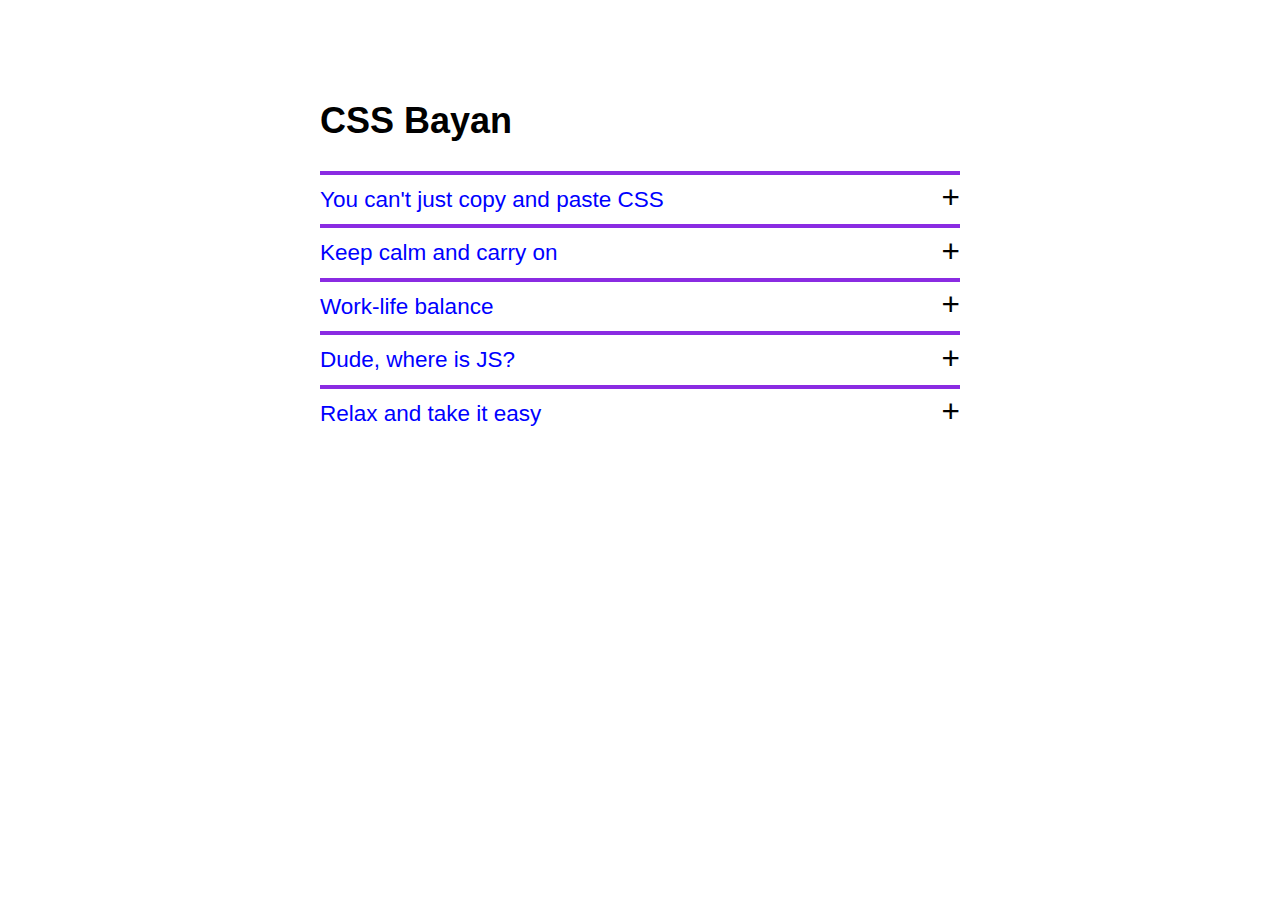
==== cssBayan/index.html @ 5b532eec "init:  add folder" ====
<!-- mariozt -->
<!DOCTYPE html>
<html lang="en">

  <head>
    <meta charset="UTF-8">
    <meta http-equiv="X-UA-Compatible" content="IE=edge">
    <meta name="viewport" content="width=device-width, initial-scale=1.0">

    <link rel="stylesheet" href="./style.css">

    <title>cssBayan</title>
  </head>

  <body>
    
    <section>

      <main>

        <h1>CSS Bayan</h1>

        <details class="tab accordion__box">
          <summary>You can't just copy and paste CSS</summary>
          <img src="./img/1.jpg" width="400" alt="">
        </details>



        <details>
          <summary>Keep calm and carry on</summary>
          <img src="./img/2.jpg" alt="">
        </details>

        <details>
          <summary>Work-life balance</summary>
          <img src="./img/3.jpg" alt="">
        </details>

        <details>
          <summary>Dude, where is JS?</summary>
          <img src="./img/4.jpg" alt="">
        </details>

        <details>
          <summary>Relax and take it easy</summary>
          <img src="./img/5.jpg" alt="">
        </details>

      </main>

    </section>

  </body>

</html>
---- cssBayan/style.css ----
html,
.root {
  padding: 0;
  margin: 0;
  font-size: 18px;
}

body {
  font: menu;
  font-size: 1rem;
  line-height: 1.4;
  padding: 0;
  margin: 0;
}
/* ******************************** */
section {
  padding-top: 4rem;
  width: 50%;
  margin: auto;
}
h1 {
  font-size: 2rem;
  font-weight: 900;
}
details[open] summary ~ * {
  animation: open 0.3s ease-in-out;
}

@keyframes open {
  0% {
    opacity: 0;
  }
  100% {
    opacity: 1;
  }
}
details summary::-webkit-details-marker {
  display: none;
}

details summary {
  width: 100%;
  padding: 0.5rem 0;
  border-top: 4px solid blueviolet;
  position: relative;
  cursor: pointer;
  font-size: 1.25rem;
  font-weight: 500;
  list-style: none;
  color: blue;
}
details summary:hover {
  color: black;
}
details img {
  display: block;
  margin: 0 auto;
  padding: 1em;
  cursor: pointer;
  width: 400px;

}
details summary:after {
  content: "+";
  color: black;
  position: absolute;
  font-size: 1.75rem;
  line-height: 0;
  margin-top: 0.75rem;
  right: 0;
  font-weight: 200;
  transform-origin: center;
  transition: 200ms linear;
}
details[open] summary:after {
  transform: rotate(45deg);
  font-size: 2rem;
}
details summary {
  outline: 0;
}
/* ***************************** */

@media screen and (max-width: 820px) {
  details img {
    width: 300px;
  }
}

/* --------------------------------- */
@media screen and (max-width: 320px) {
  section {
    width: 80%;
  }
  h1 {
    font-size: 1.5rem;
  }
  details img {
    width: 150px;
  }
  details summary {
    font-size: 1rem;
  }
}
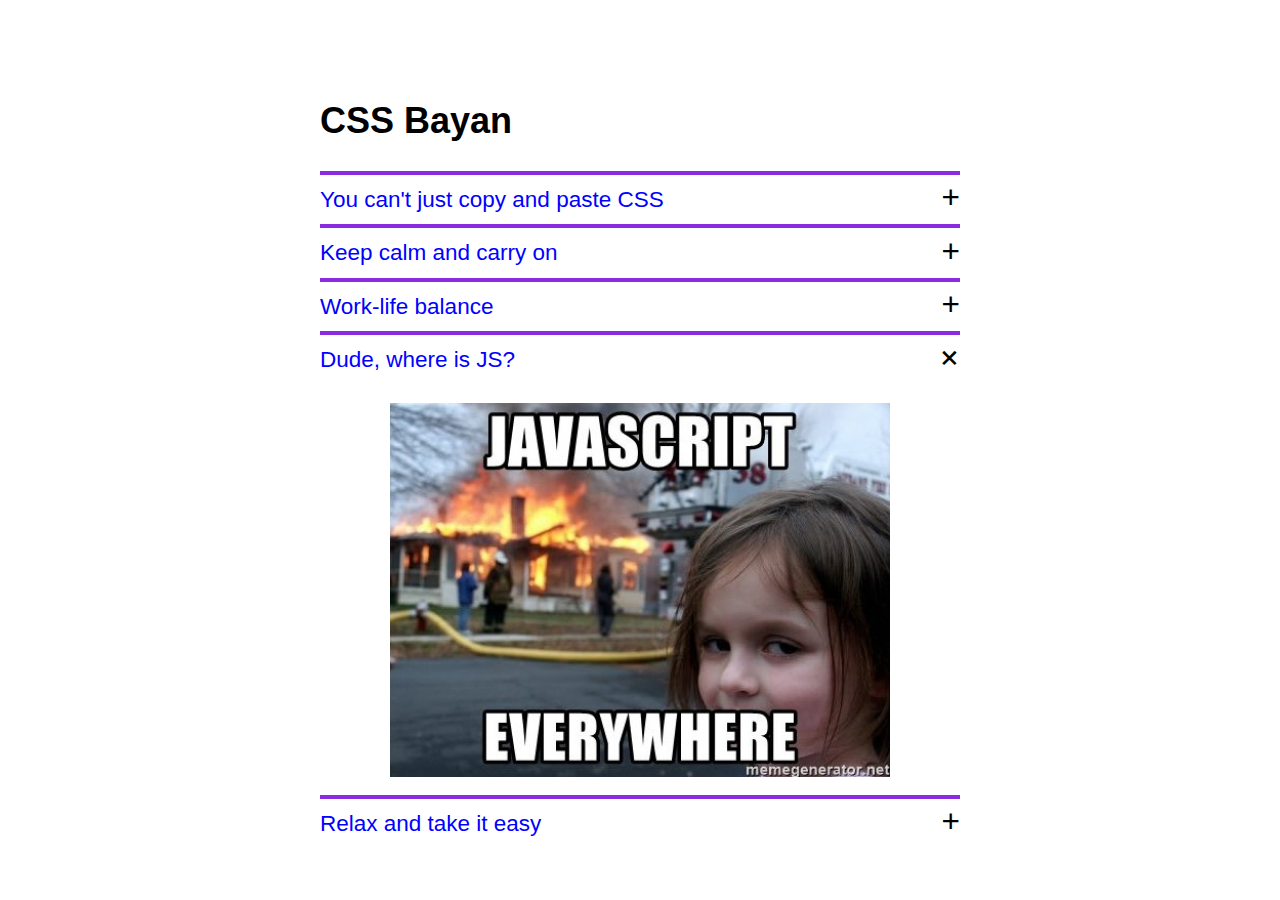
==== commit 24512e7d: "fix:bags fix" ====
--- a/cssBayan/index.html
+++ b/cssBayan/index.html
@@ -22,29 +22,27 @@
 
         <details class="tab accordion__box">
           <summary>You can't just copy and paste CSS</summary>
-          <img src="./img/1.jpg" width="400" alt="">
+          <img src="./img/1.jpg" width="500" alt="image">
         </details>
-
-
 
         <details>
           <summary>Keep calm and carry on</summary>
-          <img src="./img/2.jpg" alt="">
+          <img src="./img/2.jpg" width="500" alt="image">
         </details>
 
         <details>
           <summary>Work-life balance</summary>
-          <img src="./img/3.jpg" alt="">
+          <img src="./img/3.jpg" width="500" alt="image">
         </details>
 
-        <details>
+        <details open>
           <summary>Dude, where is JS?</summary>
-          <img src="./img/4.jpg" alt="">
+          <img src="./img/4.jpg" alt="image">
         </details>
 
         <details>
           <summary>Relax and take it easy</summary>
-          <img src="./img/5.jpg" alt="">
+          <img src="./img/5.jpg" width="500" alt="image">
         </details>
 
       </main>
--- a/cssBayan/style.css
+++ b/cssBayan/style.css
@@ -49,7 +49,7 @@
   list-style: none;
   color: blue;
 }
-details summary:hover {
+details summary:hover{
   color: black;
 }
 details img {
@@ -57,8 +57,7 @@
   margin: 0 auto;
   padding: 1em;
   cursor: pointer;
-  width: 400px;
-
+  width: 500px;
 }
 details summary:after {
   content: "+";
@@ -81,14 +80,22 @@
 }
 /* ***************************** */
 
-@media screen and (max-width: 820px) {
+@media screen and (max-width: 1024px) {
+  section {
+    width: 80%;
+  }
+  h1 {
+    font-size: 1.7rem;
+  }
   details img {
-    width: 300px;
+    width: 450px;
+  }
+  details summary {
+    font-size: 1rem;
   }
 }
-
 /* --------------------------------- */
-@media screen and (max-width: 320px) {
+@media screen and (max-width: 768px) {
   section {
     width: 80%;
   }
@@ -96,9 +103,54 @@
     font-size: 1.5rem;
   }
   details img {
-    width: 150px;
+    width: 350px;
   }
   details summary {
     font-size: 1rem;
   }
+}
+/* --------------------------------- */
+@media screen and (max-width: 425px) {
+  section {
+    width: 80%;
+  }
+  h1 {
+    font-size: 1.3rem;
+  }
+  details img {
+    width: 230px;
+  }
+  details summary {
+    font-size: 1rem;
+  }
+}
+/* --------------------------------- */
+@media screen and (max-width: 375px) {
+  section {
+    width: 80%;
+  }
+  h1 {
+    font-size: 1.2rem;
+  }
+  details img {
+    width: 200px;
+  }
+  details summary {
+    font-size: 1rem;
+  }
+}
+/* --------------------------------- */
+@media screen and (max-width: 320px) {
+  section {
+    width: 80%;
+  }
+  h1 {
+    font-size: 1.1rem;
+  }
+  details img {
+    width: 180px;
+  }
+  details summary {
+    font-size: 0.8rem;
+  }
 }